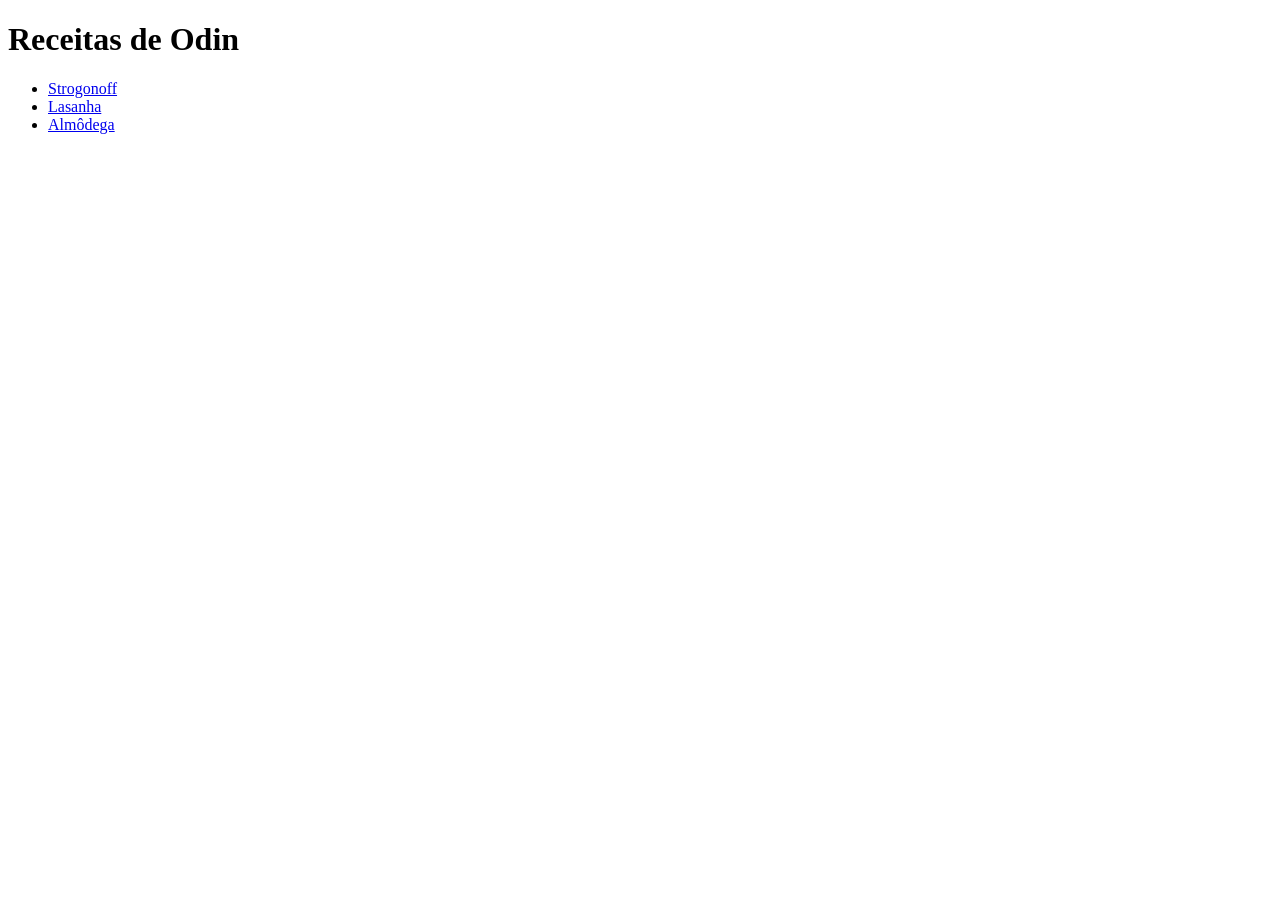
==== index.html @ 7eac466f "Corrige links das receitas no index.html Os links de lasanha e almôdegas estavam direcionando apenas" ====
<!DOCTYPE html>
<html lang="pt-BR">
<head>
    <meta charset="UTF-8">
    <meta name="viewport" content="width=device-width, initial-scale=1.0">
    <title>Receitas de Odin</title>
</head>
<body>
    <h1>Receitas de Odin</h1>
    <ul>
    <li><a href="recipes/strogonoff.html">Strogonoff</a></li>
    <li><a href="recipes/lasanha.html">Lasanha</a></li>
    <li><a href="recipes/almodegas.html">Almôdega</a></li>
    </ul>
</body>
</html>
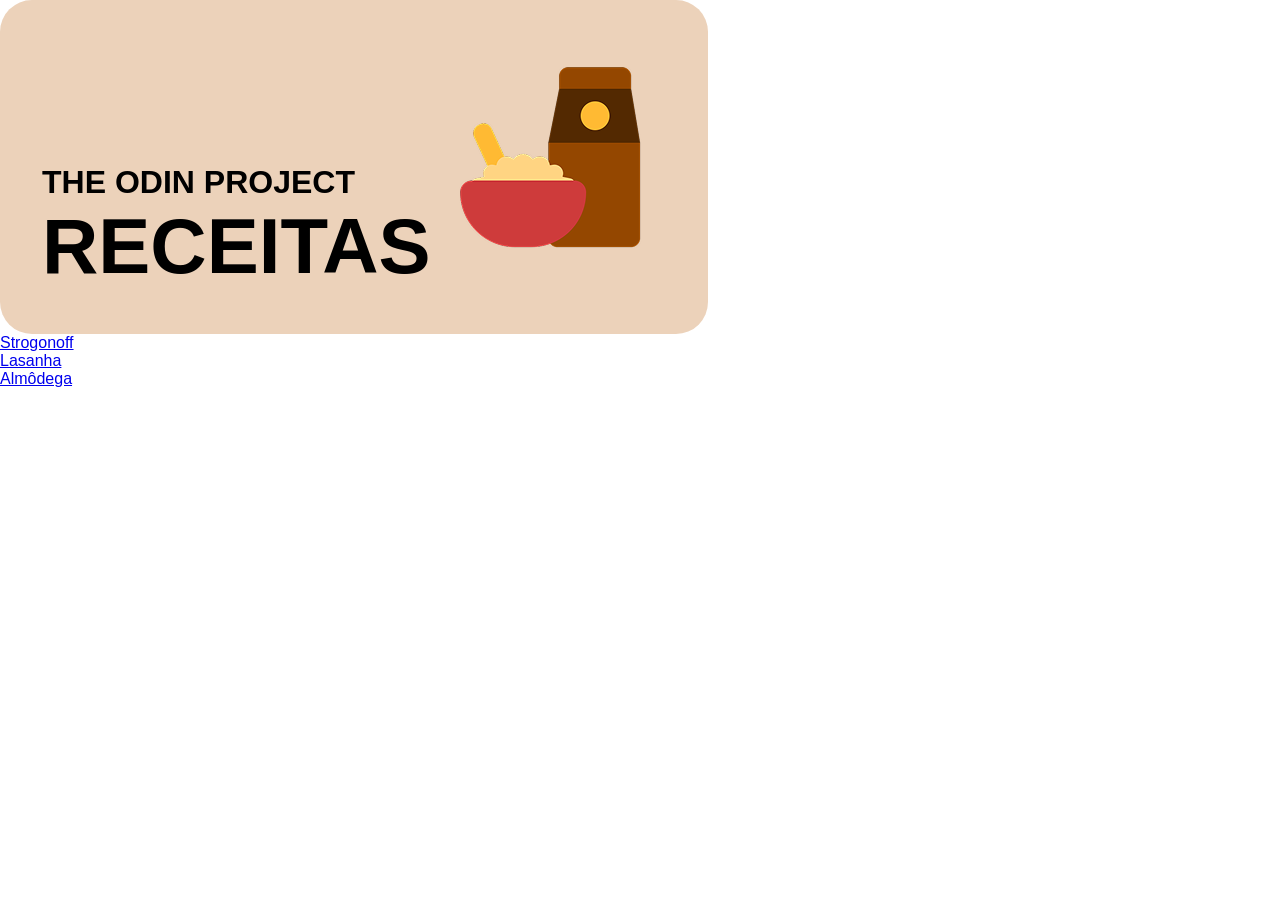
==== commit 491449d5: "Cria card na página principal" ====
--- a/index.html
+++ b/index.html
@@ -4,9 +4,17 @@
     <meta charset="UTF-8">
     <meta name="viewport" content="width=device-width, initial-scale=1.0">
     <title>Receitas de Odin</title>
+    <link rel="stylesheet" href="style.css">
 </head>
 <body>
-    <h1>Receitas de Odin</h1>
+    <div class="card-home">
+        <div>
+            <h3>THE ODIN PROJECT</h3>
+            <h1>RECEITAS</h1>
+        </div>
+
+        <img src="/img/image 1.png">
+    </div>
     <ul>
     <li><a href="recipes/strogonoff.html">Strogonoff</a></li>
     <li><a href="recipes/lasanha.html">Lasanha</a></li>
--- a/style.css
+++ b/style.css
@@ -0,0 +1,27 @@
+*{
+    padding: 0;
+    margin: 0;
+    box-sizing: border-box;
+    font-family: 'Trebuchet MS', 'Lucida Sans Unicode', 'Lucida Grande', 'Lucida Sans', Arial, sans-serif;
+}
+
+
+.card-home{
+    padding: 42px;
+    background-color: #ECD2BA;
+    border-radius: 32px;
+    display: inline-block;
+}
+
+.card-home div{
+    display: inline-block;
+    margin-top: -30px;    
+}
+
+.card-home h1{
+    font-size: 78px;
+}
+
+.card-home h3 {
+    font-size: 32px;
+}
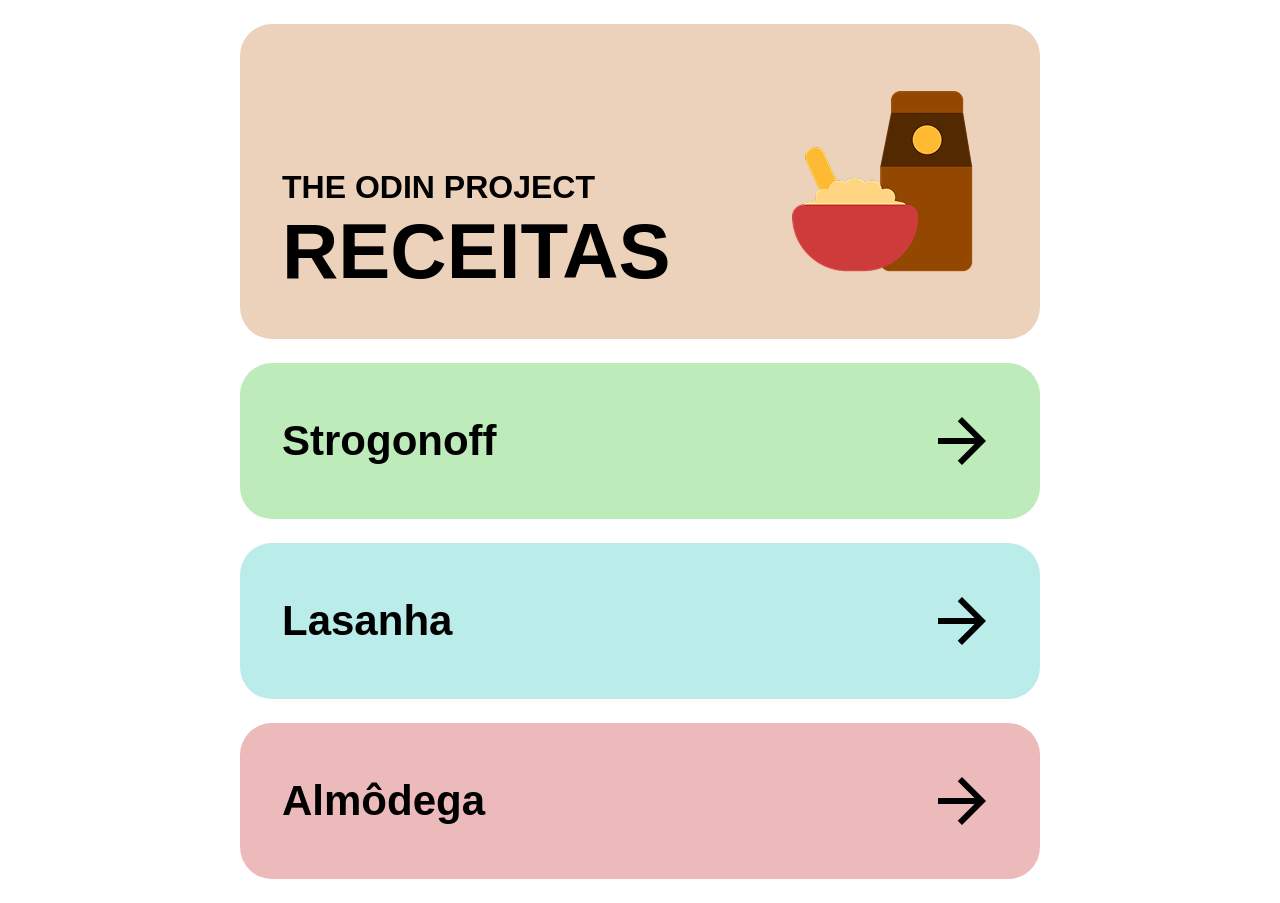
==== commit 35219eba: "Cria estilo para a lista de receitas Foi estilizado a lista de receitas e também adicionado o icone " ====
--- a/index.html
+++ b/index.html
@@ -13,12 +13,27 @@
             <h1>RECEITAS</h1>
         </div>
 
-        <img src="/img/image 1.png">
+        <img src="/img/image 1.png" width="231px" alt="Imagem vetorizal de ingredientes">
     </div>
-    <ul>
-    <li><a href="recipes/strogonoff.html">Strogonoff</a></li>
-    <li><a href="recipes/lasanha.html">Lasanha</a></li>
-    <li><a href="recipes/almodegas.html">Almôdega</a></li>
+    <ul class="lista-receitas">
+    <li>
+        <a href="recipes/strogonoff.html" class="item-receita um">
+            Strogonoff
+            <img src="img/verreceita.svg" width="72px" alt="Seta para avançar até a receita">
+        </a>
+        </li>
+    <li>
+        <a href="recipes/lasanha.html" class="item-receita dois" >
+            Lasanha
+            <img src="img/verreceita.svg" width="72px" alt="Seta para avançar até a receita">
+        </a>
+        </li>
+    <li>
+        <a href="recipes/almodegas.html" class="item-receita tres">
+            Almôdega
+            <img src="img/verreceita.svg" width="72px" alt="Seta para avançar até a receita">
+        </a>
+        </li>
     </ul>
 </body>
 </html>
--- a/style.css
+++ b/style.css
@@ -5,17 +5,25 @@
     font-family: 'Trebuchet MS', 'Lucida Sans Unicode', 'Lucida Grande', 'Lucida Sans', Arial, sans-serif;
 }
 
+body{
+    max-width: 800px;
+    margin: 0 auto;
+}
+
 
 .card-home{
     padding: 42px;
     background-color: #ECD2BA;
     border-radius: 32px;
-    display: inline-block;
+    display: inline-flex;
+    align-items: end;
+    margin: 24px 0;
+    width: 100%;
+
 }
 
-.card-home div{
-    display: inline-block;
-    margin-top: -30px;    
+.card-home img{
+    margin-left: auto; 
 }
 
 .card-home h1{
@@ -25,3 +33,34 @@
 .card-home h3 {
     font-size: 32px;
 }
+
+.item-receita{
+    padding: 42px;
+    font-size: 42px;
+    margin-bottom: 24px;
+    text-decoration: none;
+    color: black;
+    font-weight: bold;
+    display: inline-flex;
+    border-radius: 32px;
+    width: 100%;
+    align-items: center;
+}
+
+.item-receita.um{
+    background-color: #BDECBA;
+}
+.item-receita.dois {
+    background-color: #BAECE9;
+}
+.item-receita.tres {
+    background-color: #ECBABB;
+}
+
+.item-receita img{
+    margin-left: auto;
+}
+
+.lista-receitas{
+    list-style: none;
+}
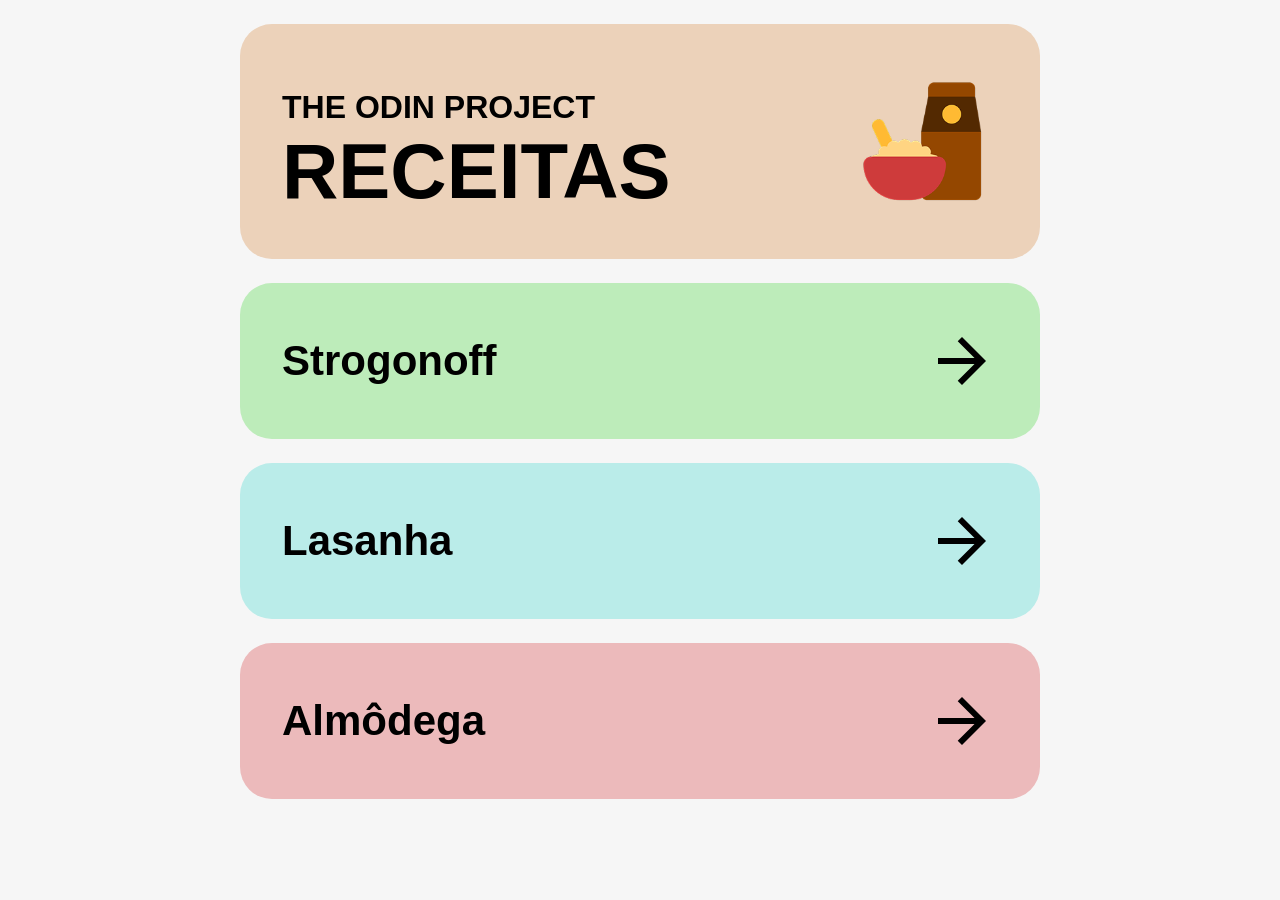
==== commit ca9149d6: "Diminuiu o tamanho da imagem do card Além de diminuir mudei a cor de fundo do documento" ====
--- a/index.html
+++ b/index.html
@@ -13,25 +13,25 @@
             <h1>RECEITAS</h1>
         </div>
 
-        <img src="/img/image 1.png" width="231px" alt="Imagem vetorizal de ingredientes">
+        <img src="./img/image-1.png" width="151px" alt="Imagem vetorial de ingredientes">
     </div>
     <ul class="lista-receitas">
     <li>
-        <a href="recipes/strogonoff.html" class="item-receita um">
+        <a href="./recipes/strogonoff.html" class="item-receita um">
             Strogonoff
-            <img src="img/verreceita.svg" width="72px" alt="Seta para avançar até a receita">
+            <img src="./img/verreceita.svg" width="72px" alt="Seta para avançar até a receita">
         </a>
         </li>
     <li>
-        <a href="recipes/lasanha.html" class="item-receita dois" >
+        <a href="./recipes/lasanha.html" class="item-receita dois" >
             Lasanha
-            <img src="img/verreceita.svg" width="72px" alt="Seta para avançar até a receita">
+            <img src="./img/verreceita.svg" width="72px" alt="Seta para avançar até a receita">
         </a>
         </li>
     <li>
-        <a href="recipes/almodegas.html" class="item-receita tres">
+        <a href="./recipes/almodegas.html" class="item-receita tres">
             Almôdega
-            <img src="img/verreceita.svg" width="72px" alt="Seta para avançar até a receita">
+            <img src="./img/verreceita.svg" width="72px" alt="Seta para avançar até a receita">
         </a>
         </li>
     </ul>
--- a/style.css
+++ b/style.css
@@ -8,6 +8,7 @@
 body{
     max-width: 800px;
     margin: 0 auto;
+    background-color: #F6F6F6;
 }
 
 
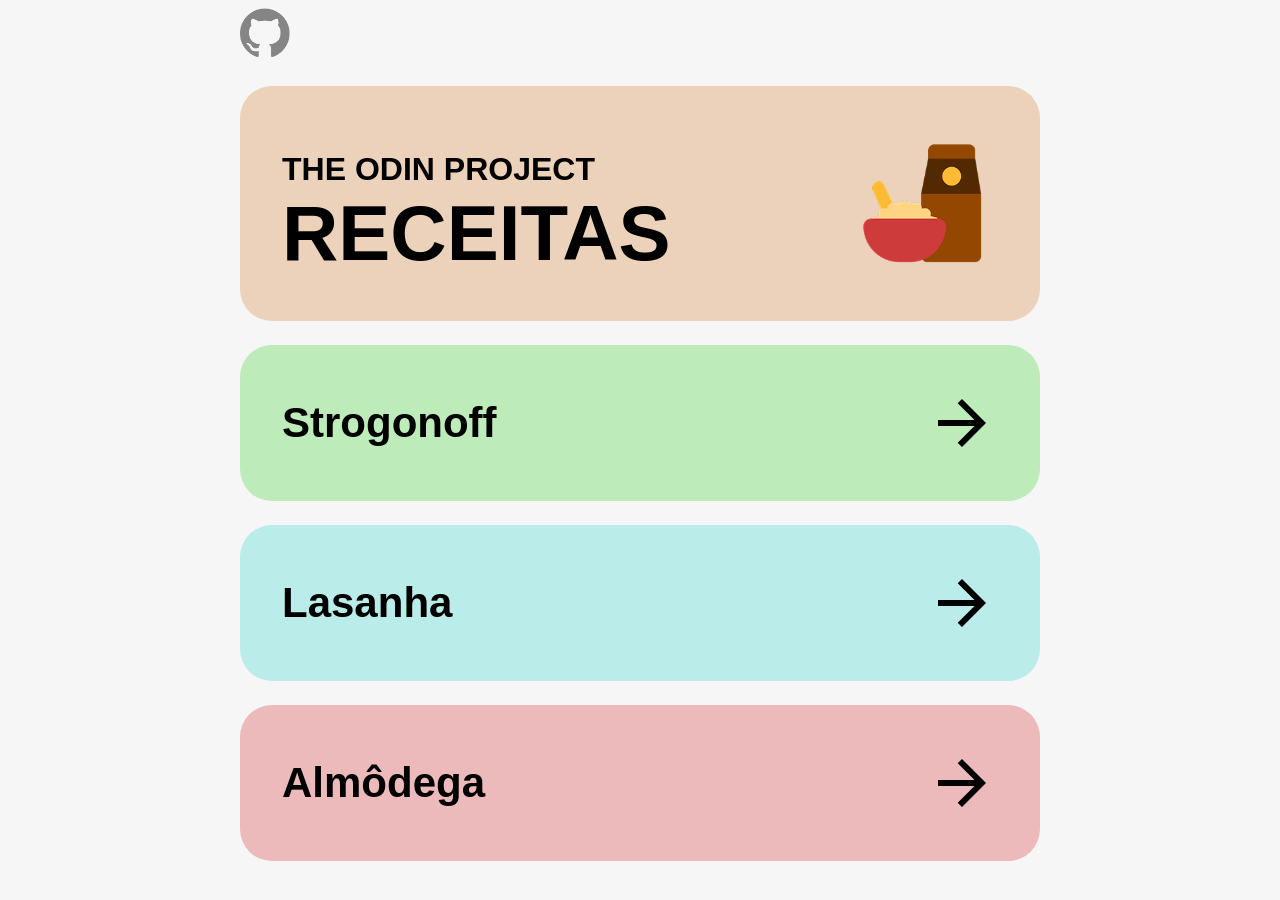
==== commit 31f7c088: "Cria botão que leva ao repositório" ====
--- a/index.html
+++ b/index.html
@@ -7,6 +7,11 @@
     <link rel="stylesheet" href="style.css">
 </head>
 <body>
+    <div style="margin-top: 8px;">
+        <a href="https://github.com/xavier-pedro/odin-recipes" target="_blank">
+        <img src="./img/github.png" height="50px">
+        </a>
+    </div>
     <div class="card-home">
         <div>
             <h3>THE ODIN PROJECT</h3>
--- a/style.css
+++ b/style.css
@@ -3,6 +3,11 @@
     margin: 0;
     box-sizing: border-box;
     font-family: 'Trebuchet MS', 'Lucida Sans Unicode', 'Lucida Grande', 'Lucida Sans', Arial, sans-serif;
+}
+a{
+    text-decoration: none;
+    color: black;
+    font-weight: bold;
 }
 
 body{
@@ -39,9 +44,6 @@
     padding: 42px;
     font-size: 42px;
     margin-bottom: 24px;
-    text-decoration: none;
-    color: black;
-    font-weight: bold;
     display: inline-flex;
     border-radius: 32px;
     width: 100%;
@@ -64,4 +66,39 @@
 
 .lista-receitas{
     list-style: none;
+}
+
+.imagem-receita{
+    width: 100%;
+    height: 250px;
+    border-radius: 32px;
+    margin: 12px 0 24px;
+}
+
+.card-receita{
+    padding: 24px;
+    border: 1px solid black;
+    background-color: white;
+    border-radius: 32px;
+    margin-bottom: 24px;
+    font-size: 18px;
+    list-style-position: inside;
+}
+
+.card-receita li{
+    padding: 8px 0;
+}
+
+.card-receita ul,ol{
+    margin: 12px 0;
+}
+
+.card-receita h2{
+    margin-bottom: 12px;
+}
+
+.voltar-inicio{
+    display: inline-flex;
+    align-items: center;
+    margin-top: 12px;
 }
